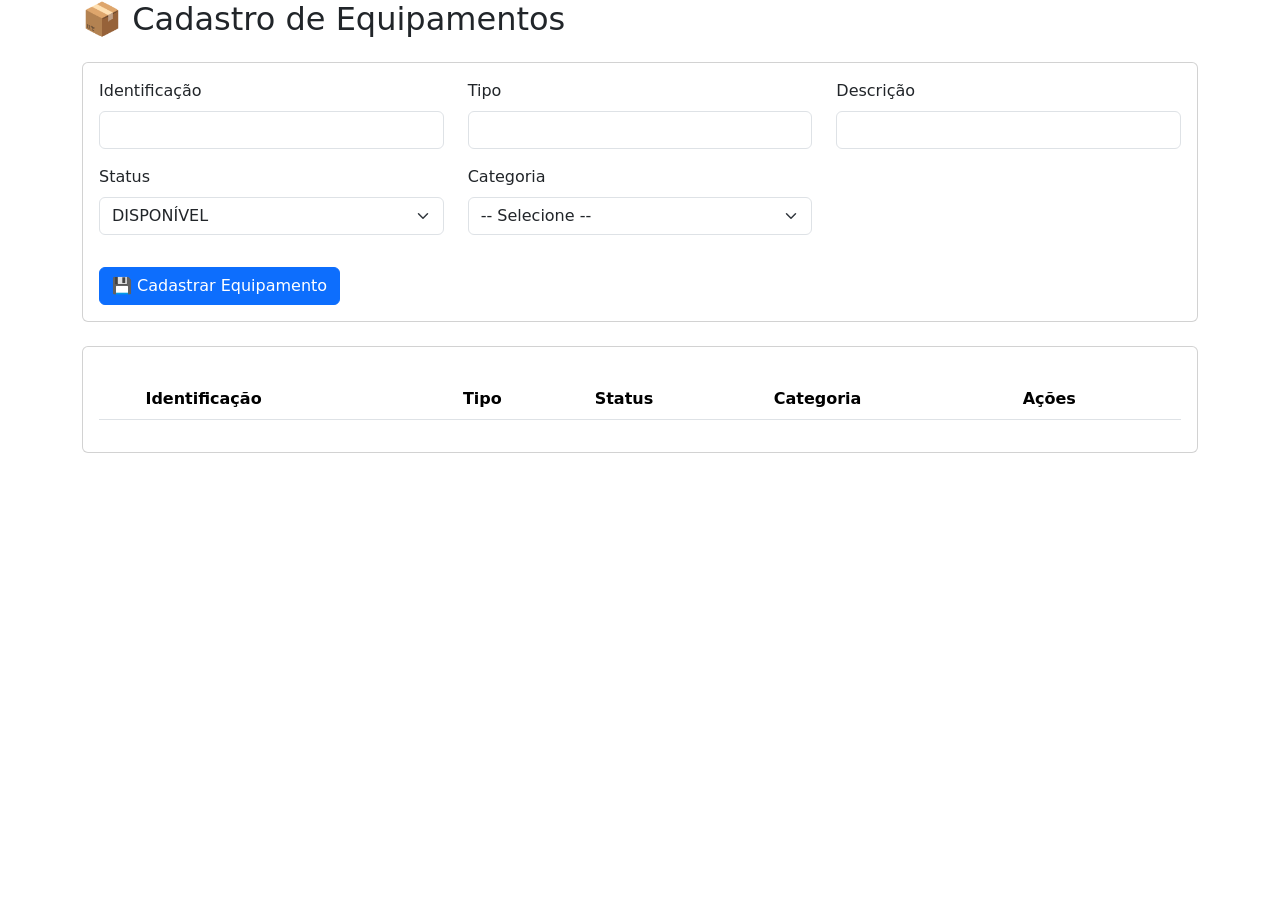
==== index.html @ 1dfee4e2 "first commit" ====
<!DOCTYPE html>
<html lang="pt-BR">
<head>
    <meta charset="UTF-8">
    <title>Cadastro de Equipamentos</title>

    <!-- Bootstrap -->
    <link href="https://cdn.jsdelivr.net/npm/bootstrap@5.3.2/dist/css/bootstrap.min.css" rel="stylesheet">

    <!-- CSS próprio -->
    <link rel="stylesheet" href="css/styles.css">
</head>
<body>

<div class="container">
    <h2 class="mb-4">📦 Cadastro de Equipamentos</h2>

<!-- FORM -->
<div class="card mb-4">
    <div class="card-body">
        <form id="equipamentoForm">
            <div class="row">
                <div class="col-md-4 mb-3">
                    <label class="form-label">Identificação</label>
                    <input type="text" class="form-control" id="identificacao" required>
                </div>

                <div class="col-md-4 mb-3">
                    <label class="form-label">Tipo</label>
                    <input type="text" class="form-control" id="tipo" required>
                </div>

                <div class="col-md-4 mb-3">
                    <label class="form-label">Descrição</label>
                    <input type="text" class="form-control" id="descricao">
                </div>

                <div class="col-md-4 mb-3">
                    <label class="form-label">Status</label>
                    <select class="form-select" id="status" required>
                        <option value="DISPONIVEL">DISPONÍVEL</option>
                        <option value="ALUGADO">ALUGADO</option>
                        <option value="PENDENTE">PENDENTE</option>
                        <option value="DEVOLVIDO">DEVOLVIDO</option>
                        <option value="CANCELADO">CANCELADO</option>
                    </select>
                </div>

                <div class="col-md-4 mb-3">
                    <label class="form-label">Categoria</label>
                    <select class="form-select" id="categoriaId">
                        <option value="">-- Selecione --</option>
                        <option value="1">Câmeras</option>
                        <option value="2">Iluminação</option>
                        <option value="3">Áudio</option>
                        <option value="4">Acessórios</option>
                    </select>
                </div>
            </div>

            <div class="mt-3">
                <button 
                    type="submit" 
                    class="btn btn-primary"
                    id="btnSalvar"
                >
                    💾 Cadastrar Equipamento
                </button>
            
                <button 
                    type="button"
                    class="btn btn-secondary ms-2 d-none"
                    id="btnCancelarEdicao"
                >
                    ❌ Cancelar
                </button>
            </div>
            
        </form>
    </div>
</div>

    <!-- TABELA -->
    <div class="card">
        <div class="card-body">
            <table class="table table-striped mt-3">
                <thead>
                    <tr>
                        <th></th>
                        <th>Identificação</th>
                        <th>Tipo</th>
                        <th>Status</th>
                        <th>Categoria</th>
                        <th>Ações</th>
                    </tr>
                </thead>
                <tbody id="equipamentosTable"></tbody>
            </table>
        </div>
    </div>

<!-- MODAL CONFIRMAÇÃO EXCLUSÃO -->
<div class="modal fade" id="modalExcluir" tabindex="-1" aria-hidden="true">
    <div class="modal-dialog modal-dialog-centered">
        <div class="modal-content">
            <div class="modal-header">
                <h5 class="modal-title">Confirmar exclusão</h5>
                <button type="button" class="btn-close" data-bs-dismiss="modal"></button>
            </div>

            <div class="modal-body">
                Tem certeza que deseja excluir este equipamento?
            </div>

            <div class="modal-footer">
                <button 
                    type="button" 
                    class="btn btn-secondary" 
                    data-bs-dismiss="modal"
                >
                    Cancelar
                </button>

                <button 
                    type="button" 
                    class="btn btn-danger"
                    id="btnConfirmarExcluir"
                >
                    🗑️ Excluir
                </button>
            </div>
        </div>
    </div>
</div>


<!-- JS -->
<script src="https://cdn.jsdelivr.net/npm/bootstrap@5.3.2/dist/js/bootstrap.bundle.min.js"></script>
<script src="js/api.js"></script>
<script src="js/dom.js"></script>
<script src="js/equipamentos.js"></script>
</body>
</html>
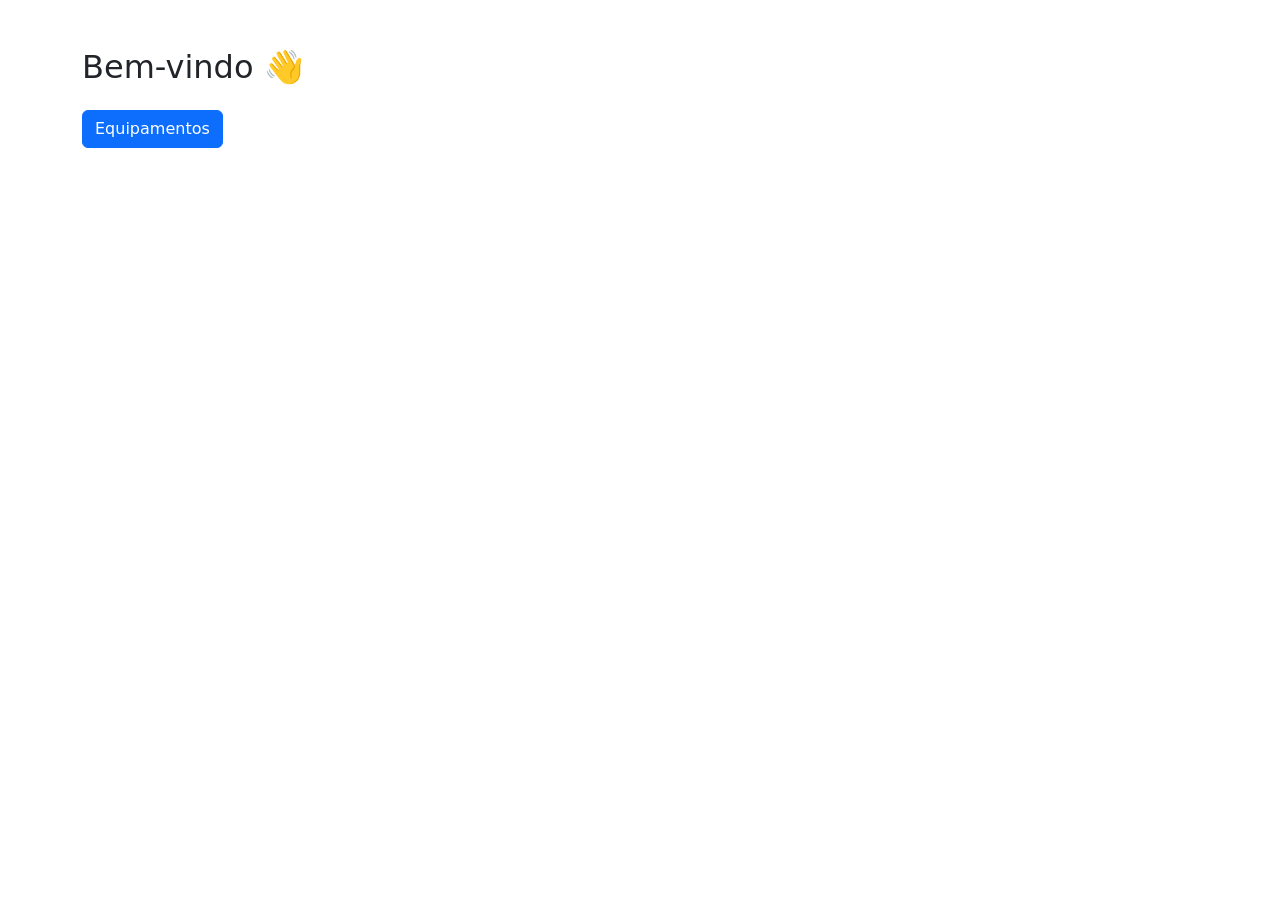
==== commit b9c065f2: "feat: separação de responsabilidades para equipamentos" ====
--- a/index.html
+++ b/index.html
@@ -2,142 +2,20 @@
 <html lang="pt-BR">
 <head>
     <meta charset="UTF-8">
-    <title>Cadastro de Equipamentos</title>
+    <title>Sistema</title>
 
-    <!-- Bootstrap -->
-    <link href="https://cdn.jsdelivr.net/npm/bootstrap@5.3.2/dist/css/bootstrap.min.css" rel="stylesheet">
+    <link 
+        href="https://cdn.jsdelivr.net/npm/bootstrap@5.3.2/dist/css/bootstrap.min.css" 
+        rel="stylesheet"
+    >
+</head>
+<body class="container mt-5">
 
-    <!-- CSS próprio -->
-    <link rel="stylesheet" href="css/styles.css">
-</head>
-<body>
+    <h2>Bem-vindo 👋</h2>
 
-<div class="container">
-    <h2 class="mb-4">📦 Cadastro de Equipamentos</h2>
+    <a href="pages/equipamentos.html" class="btn btn-primary mt-3">
+        Equipamentos
+    </a>
 
-<!-- FORM -->
-<div class="card mb-4">
-    <div class="card-body">
-        <form id="equipamentoForm">
-            <div class="row">
-                <div class="col-md-4 mb-3">
-                    <label class="form-label">Identificação</label>
-                    <input type="text" class="form-control" id="identificacao" required>
-                </div>
-
-                <div class="col-md-4 mb-3">
-                    <label class="form-label">Tipo</label>
-                    <input type="text" class="form-control" id="tipo" required>
-                </div>
-
-                <div class="col-md-4 mb-3">
-                    <label class="form-label">Descrição</label>
-                    <input type="text" class="form-control" id="descricao">
-                </div>
-
-                <div class="col-md-4 mb-3">
-                    <label class="form-label">Status</label>
-                    <select class="form-select" id="status" required>
-                        <option value="DISPONIVEL">DISPONÍVEL</option>
-                        <option value="ALUGADO">ALUGADO</option>
-                        <option value="PENDENTE">PENDENTE</option>
-                        <option value="DEVOLVIDO">DEVOLVIDO</option>
-                        <option value="CANCELADO">CANCELADO</option>
-                    </select>
-                </div>
-
-                <div class="col-md-4 mb-3">
-                    <label class="form-label">Categoria</label>
-                    <select class="form-select" id="categoriaId">
-                        <option value="">-- Selecione --</option>
-                        <option value="1">Câmeras</option>
-                        <option value="2">Iluminação</option>
-                        <option value="3">Áudio</option>
-                        <option value="4">Acessórios</option>
-                    </select>
-                </div>
-            </div>
-
-            <div class="mt-3">
-                <button 
-                    type="submit" 
-                    class="btn btn-primary"
-                    id="btnSalvar"
-                >
-                    💾 Cadastrar Equipamento
-                </button>
-            
-                <button 
-                    type="button"
-                    class="btn btn-secondary ms-2 d-none"
-                    id="btnCancelarEdicao"
-                >
-                    ❌ Cancelar
-                </button>
-            </div>
-            
-        </form>
-    </div>
-</div>
-
-    <!-- TABELA -->
-    <div class="card">
-        <div class="card-body">
-            <table class="table table-striped mt-3">
-                <thead>
-                    <tr>
-                        <th></th>
-                        <th>Identificação</th>
-                        <th>Tipo</th>
-                        <th>Status</th>
-                        <th>Categoria</th>
-                        <th>Ações</th>
-                    </tr>
-                </thead>
-                <tbody id="equipamentosTable"></tbody>
-            </table>
-        </div>
-    </div>
-
-<!-- MODAL CONFIRMAÇÃO EXCLUSÃO -->
-<div class="modal fade" id="modalExcluir" tabindex="-1" aria-hidden="true">
-    <div class="modal-dialog modal-dialog-centered">
-        <div class="modal-content">
-            <div class="modal-header">
-                <h5 class="modal-title">Confirmar exclusão</h5>
-                <button type="button" class="btn-close" data-bs-dismiss="modal"></button>
-            </div>
-
-            <div class="modal-body">
-                Tem certeza que deseja excluir este equipamento?
-            </div>
-
-            <div class="modal-footer">
-                <button 
-                    type="button" 
-                    class="btn btn-secondary" 
-                    data-bs-dismiss="modal"
-                >
-                    Cancelar
-                </button>
-
-                <button 
-                    type="button" 
-                    class="btn btn-danger"
-                    id="btnConfirmarExcluir"
-                >
-                    🗑️ Excluir
-                </button>
-            </div>
-        </div>
-    </div>
-</div>
-
-
-<!-- JS -->
-<script src="https://cdn.jsdelivr.net/npm/bootstrap@5.3.2/dist/js/bootstrap.bundle.min.js"></script>
-<script src="js/api.js"></script>
-<script src="js/dom.js"></script>
-<script src="js/equipamentos.js"></script>
 </body>
 </html>
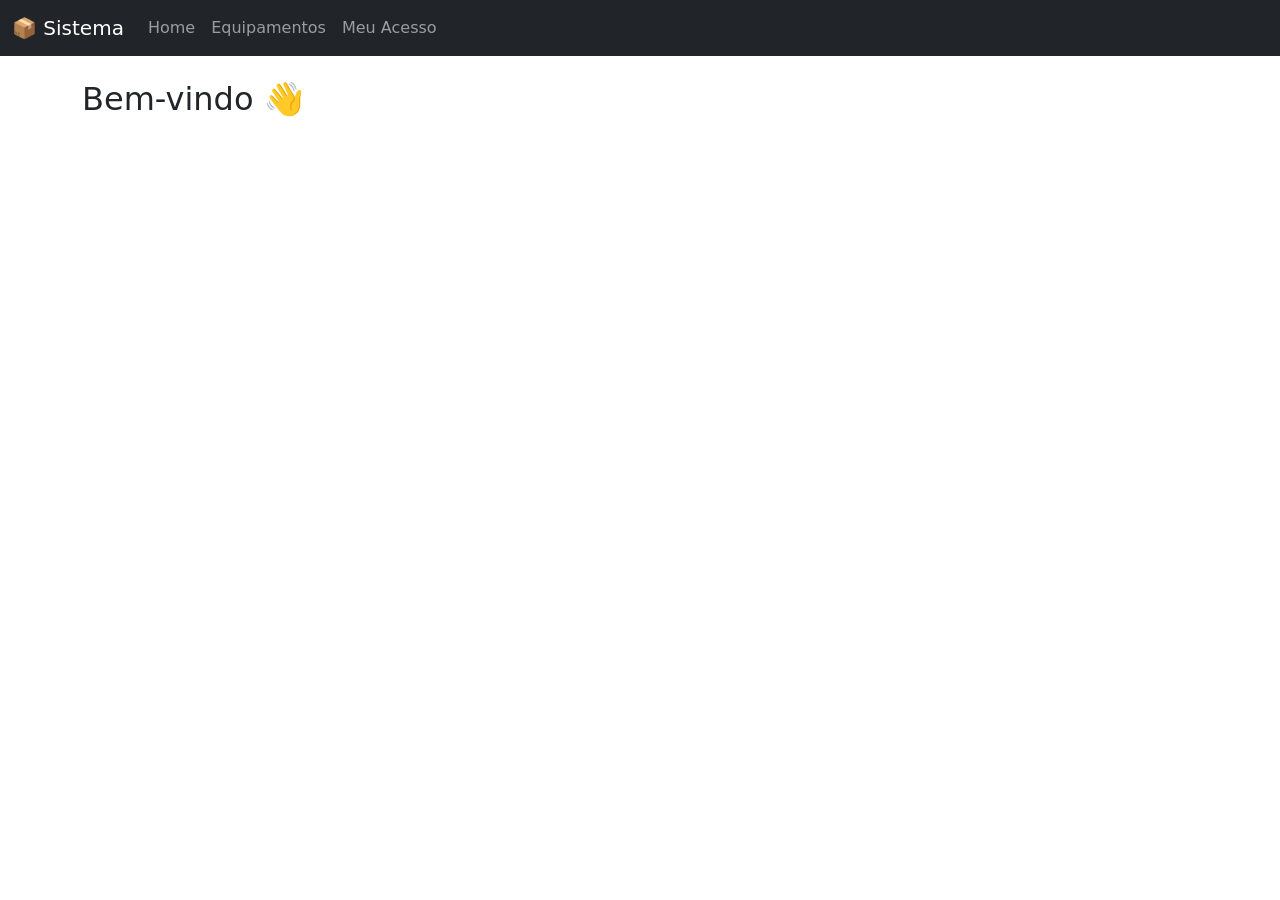
==== commit 09b88b9a: "feat: navbar" ====
--- a/index.html
+++ b/index.html
@@ -9,13 +9,23 @@
         rel="stylesheet"
     >
 </head>
-<body class="container mt-5">
+<body>
 
+<!-- NAVBAR -->
+<div id="navbar"></div>
+
+<div class="container mt-4">
     <h2>Bem-vindo 👋</h2>
+</div>
 
-    <a href="pages/equipamentos.html" class="btn btn-primary mt-3">
-        Equipamentos
-    </a>
+<script src="https://cdn.jsdelivr.net/npm/bootstrap@5.3.2/dist/js/bootstrap.bundle.min.js"></script>
+<script src="js/shared/loader.js"></script>
+<script>carregarComponente("navbar", "components/navbar.html");</script>
+<script src="js/shared/page-transition.js"></script>
+<link rel="prefetch" href="pages/equipamentos.html">
+<link rel="prefetch" href="pages/meu-acesso.html">
+<link rel="prefetch" href="js/equipamentos/equipamentos.page.js">
+<link rel="prefetch" href="js/equipamentos/equipamentos.api.js">
 
 </body>
 </html>
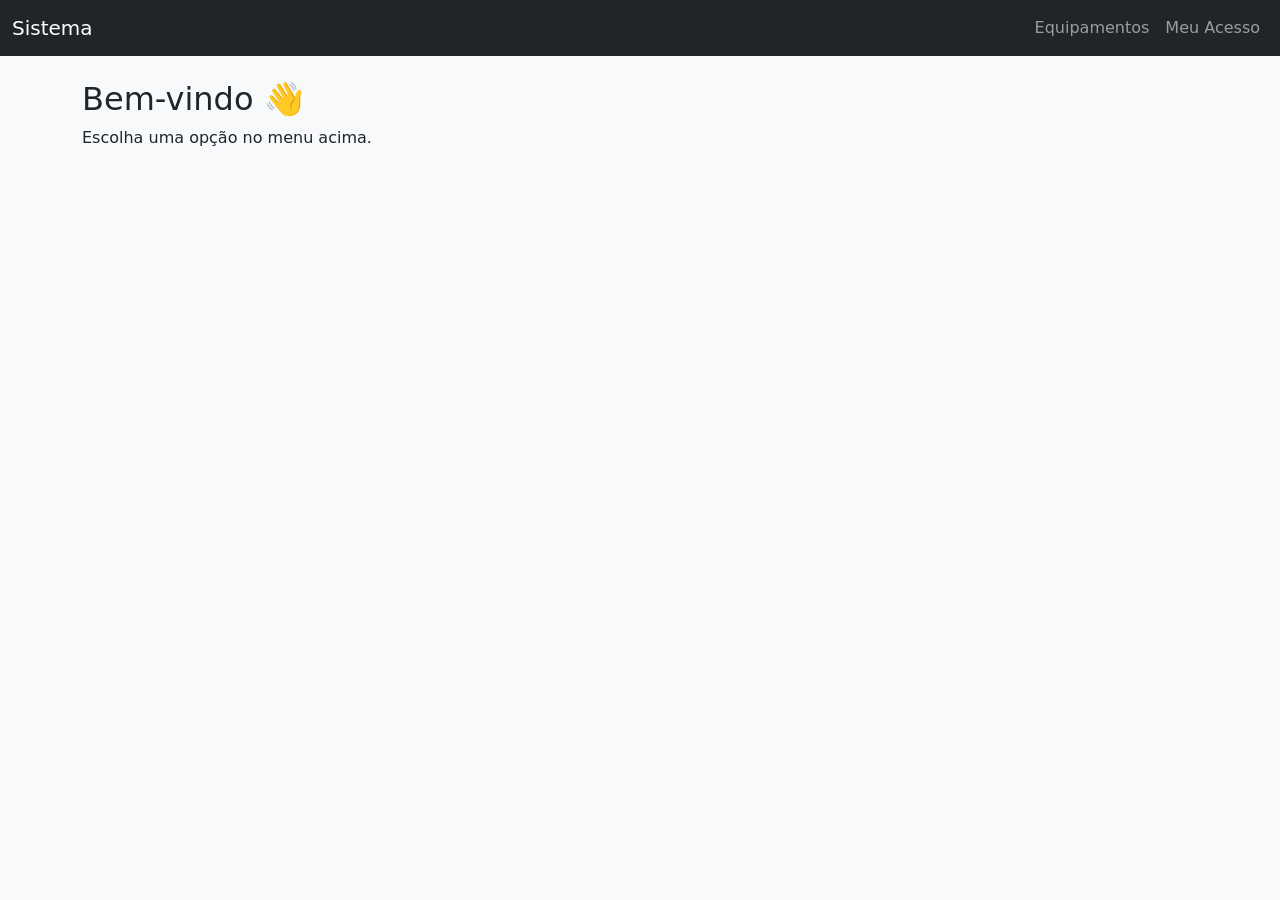
==== commit b9609005: "feat: implementação de SPA" ====
--- a/index.html
+++ b/index.html
@@ -8,24 +8,22 @@
         href="https://cdn.jsdelivr.net/npm/bootstrap@5.3.2/dist/css/bootstrap.min.css" 
         rel="stylesheet"
     >
+
+    <link rel="stylesheet" href="css/styles.css">
 </head>
 <body>
 
-<!-- NAVBAR -->
-<div id="navbar"></div>
+    <!-- NAVBAR FIXA -->
+    <div id="navbar"></div>
 
-<div class="container mt-4">
-    <h2>Bem-vindo 👋</h2>
-</div>
+    <!-- CONTEÚDO DINÂMICO -->
+    <main class="container mt-4" id="content"></main>
 
-<script src="https://cdn.jsdelivr.net/npm/bootstrap@5.3.2/dist/js/bootstrap.bundle.min.js"></script>
-<script src="js/shared/loader.js"></script>
-<script>carregarComponente("navbar", "components/navbar.html");</script>
-<script src="js/shared/page-transition.js"></script>
-<link rel="prefetch" href="pages/equipamentos.html">
-<link rel="prefetch" href="pages/meu-acesso.html">
-<link rel="prefetch" href="js/equipamentos/equipamentos.page.js">
-<link rel="prefetch" href="js/equipamentos/equipamentos.api.js">
+    <!-- JS -->
+    <script src="https://cdn.jsdelivr.net/npm/bootstrap@5.3.2/dist/js/bootstrap.bundle.min.js"></script>
 
+    <script src="js/core/loader.js"></script>
+    <script src="js/core/router.js"></script>
+    <script src="js/main.js"></script>
 </body>
 </html>
--- a/css/styles.css
+++ b/css/styles.css
@@ -0,0 +1,8 @@
+body {
+    background-color: #f8f9fa;
+    transition: opacity 0.25s ease-in-out;
+}
+
+.container {
+    margin-top: 40px;
+}
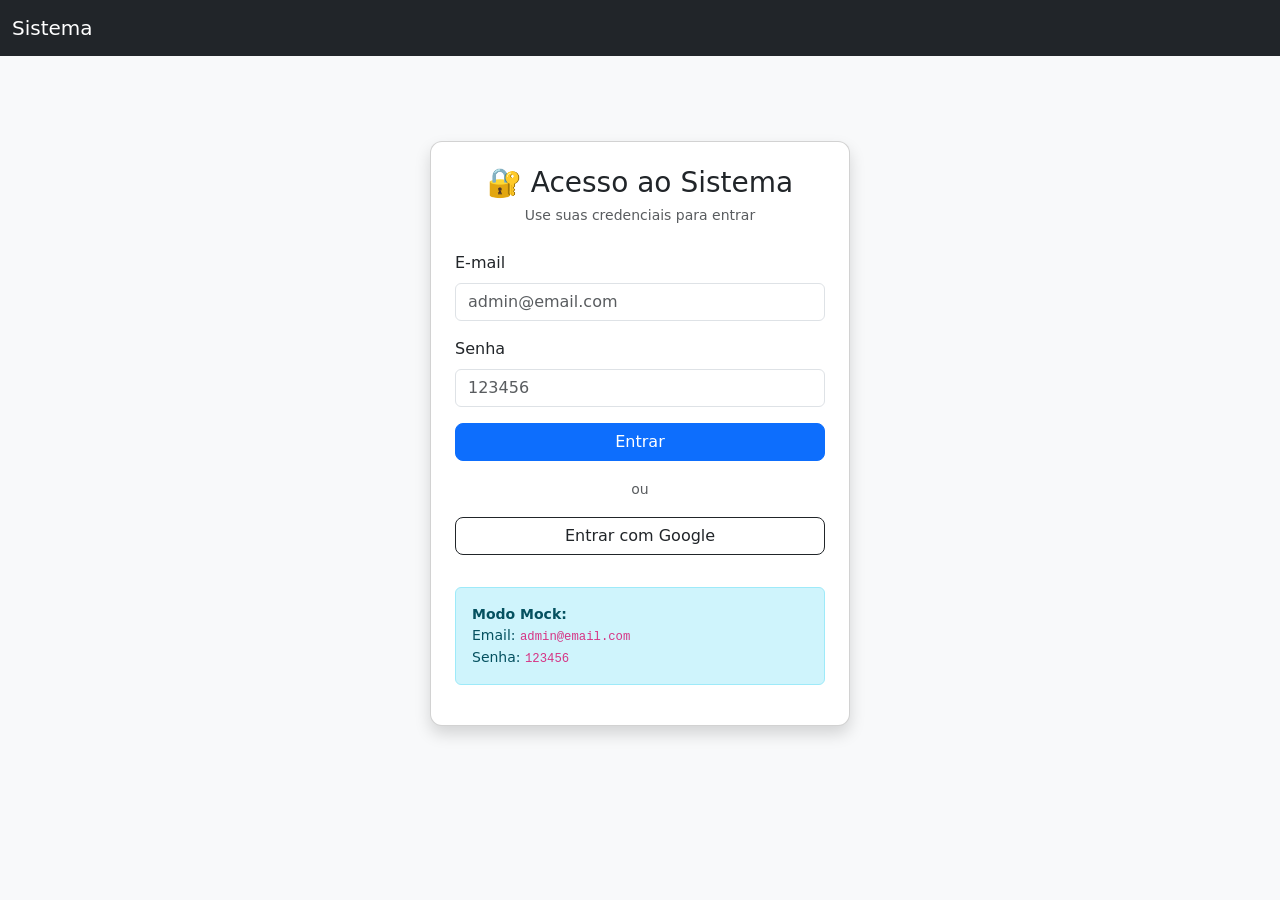
==== commit b6ddee98: "feat: navbar para login" ====
--- a/index.html
+++ b/index.html
@@ -21,7 +21,7 @@
 
     <!-- JS -->
     <script src="https://cdn.jsdelivr.net/npm/bootstrap@5.3.2/dist/js/bootstrap.bundle.min.js"></script>
-
+    <script src="js/auth/auth.js"></script>
     <script src="js/core/loader.js"></script>
     <script src="js/core/router.js"></script>
     <script src="js/main.js"></script>
--- a/css/styles.css
+++ b/css/styles.css
@@ -6,3 +6,11 @@
 .container {
     margin-top: 40px;
 }
+
+.card {
+    border-radius: 12px;
+}
+
+.btn {
+    border-radius: 8px;
+}
